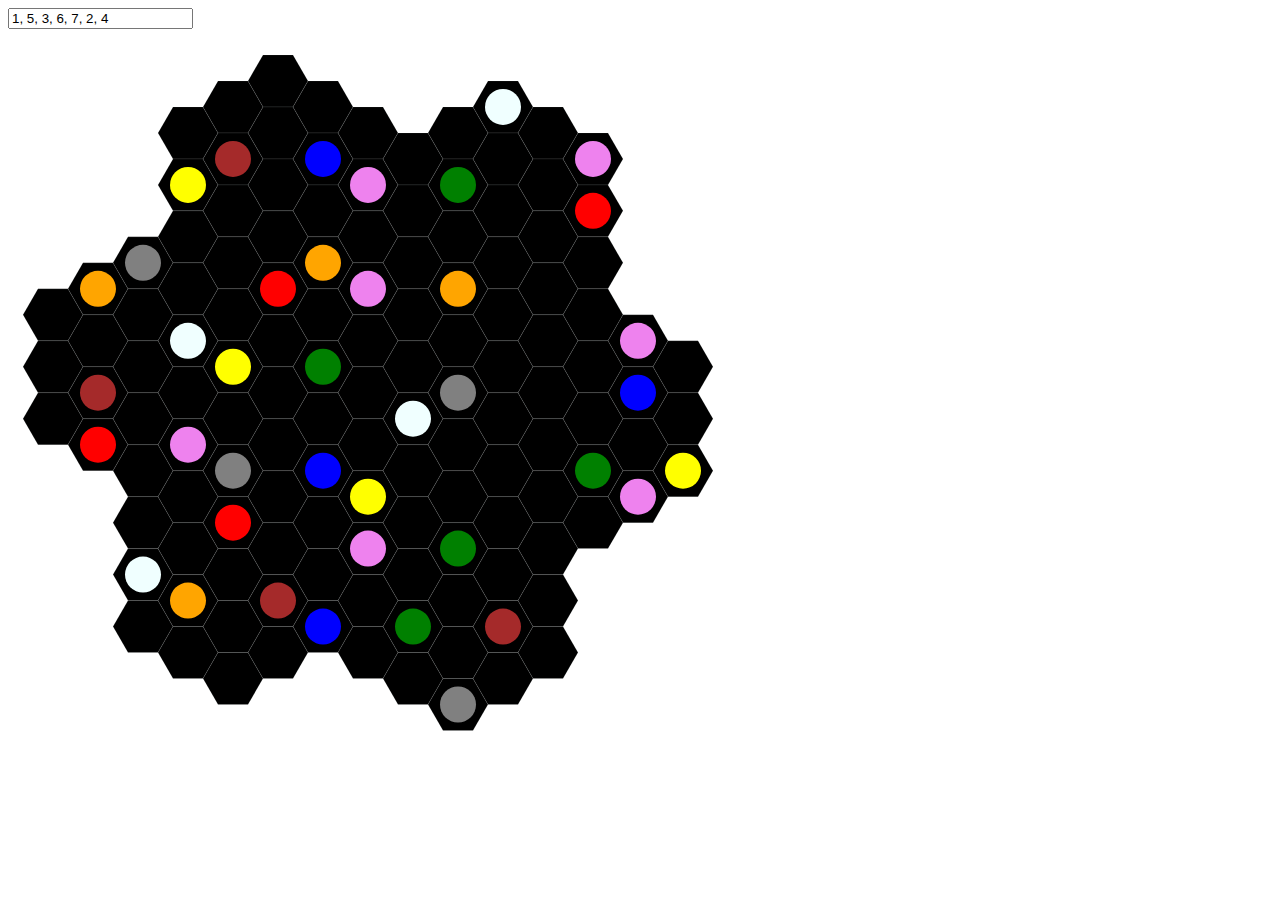
==== index.html @ 929fe075 "Init" ====
<script src="jquery-3.3.1.js"></script>
<script src="gaia.js"></script>
<script>
  $(function(){
    window.field = new Field(30, $('#field'))
    field.draw()
    $("#order").on("change", function(){
      let $this = $(this)
      console.log($this)
      field.draw($this.val())
    })
    $(document).on("click", "polygon", {}, function(){
      let $this = $(this)
      let name = $this.parents('g.tile').data('name')
      field.rotate(name)
    })

    $(document).on("click", "circle", {}, function(){
      
    })
  })
</script>
<style type="text/css">
text { fill: azure }
polygon { stroke: azure; stroke-width: 0.1 }
.planet-oxide { fill: red }
.planet-swamp { fill: brown }
.planet-terra { fill: blue }
.planet-gaia { fill: green }
.planet-volcanic { fill: orange }
.planet-transdim { fill: violet }
.planet-ice { fill: azure }
.planet-titanium { fill: gray }
.planet-desert { fill: yellow }
</style>
<body>
  <div>
    <input id="order" type="text" value="1, 5, 3, 6, 7, 2, 4"></input>
  </div>
  <svg id="field" xmlns="http://www.w3.org/2000/svg"></svg>
</body>
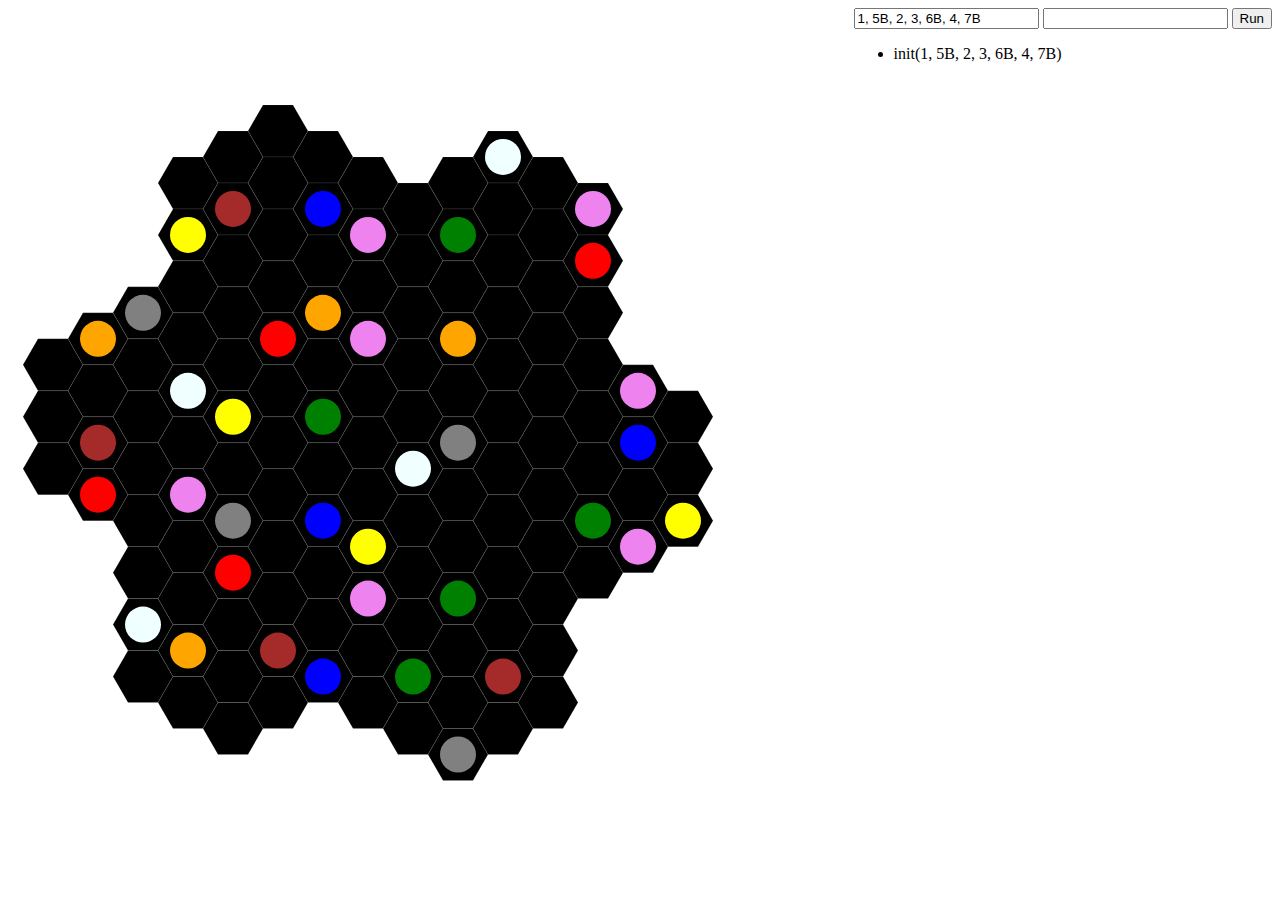
==== commit 2c3f4699: "Run" ====
--- a/index.html
+++ b/index.html
@@ -2,21 +2,53 @@
 <script src="gaia.js"></script>
 <script>
   $(function(){
-    window.field = new Field(30, $('#field'))
-    field.draw()
+    window.log = function(text) {
+      let li = $(`<li>${text}</li>`)
+      $('#log').append(li)
+    }
+
+    window.init = function(tiles) {
+      window.field = new Field(30, $('#field'), tiles)
+      field.draw()
+      window.log(`init(${tiles})`)
+    }
+
+    init($('#order').val())
+
     $("#order").on("change", function(){
-      let $this = $(this)
-      console.log($this)
-      field.draw($this.val())
+      init($(this).val())
     })
+
     $(document).on("click", "polygon", {}, function(){
       let $this = $(this)
       let name = $this.parents('g.tile').data('name')
       field.rotate(name)
+      log(`rotate(${name})`)
     })
 
     $(document).on("click", "circle", {}, function(){
-      
+      let $this = $(this)
+      let polygon = $this.parent().find('polygon')
+      $('#info').html(`${$this.data("planet")} @ (${polygon.data('coord').join(', ')})`)
+    })
+
+    $("#run").on("click", function(){
+      let log = $('#log')
+      let init = $('#init').val()
+      let tiles = init.split(/[,\s]+/)
+      let z = tiles.map(function(t){
+        let x = t.split(/#/)
+        return [x[0], x[1] === undefined ? 0 : parseInt(x[1])]
+      })
+      let x = z.map(a => a[0])
+      log.empty()
+      window.init(x.join(', '))
+      z.forEach(function(a){
+        for (var i = 0; i < a[1]; i++) {
+          window.field.rotate(a[0])
+          window.log(`rotate(${a[0]})`)
+        }
+      })
     })
   })
 </script>
@@ -34,8 +66,12 @@
 .planet-desert { fill: yellow }
 </style>
 <body>
-  <div>
-    <input id="order" type="text" value="1, 5, 3, 6, 7, 2, 4"></input>
+  <div style="float:right">
+    <div id="info"></div>
+    <input id="order" type="text" value="1, 5B, 2, 3, 6B, 4, 7B"></input>
+    <input id="init" type="text"></input>
+    <button id="run">Run</button>
+    <ul id="log"></ul>
   </div>
   <svg id="field" xmlns="http://www.w3.org/2000/svg"></svg>
 </body>
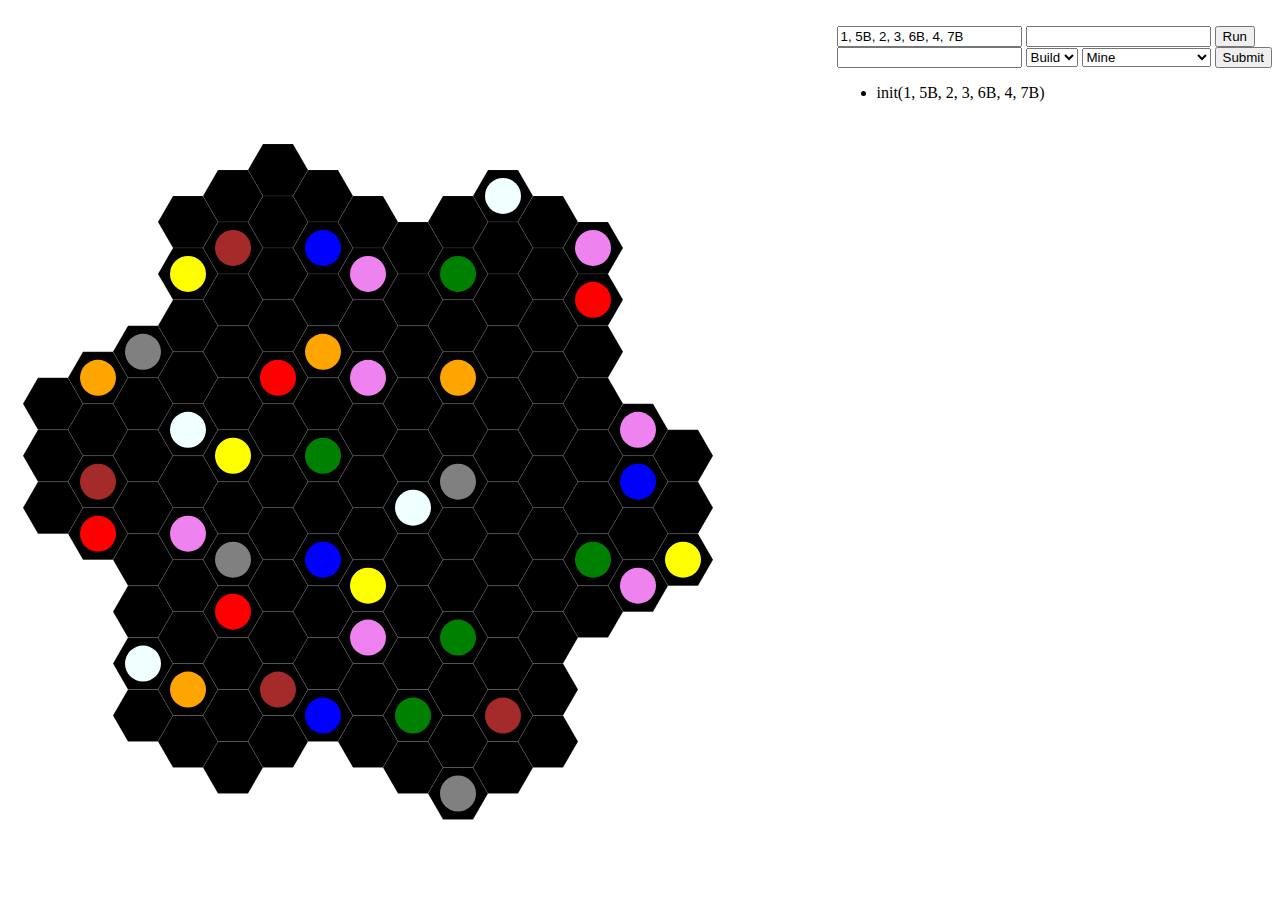
==== commit 00a42941: "build structures" ====
--- a/index.html
+++ b/index.html
@@ -1,57 +1,6 @@
 <script src="jquery-3.3.1.js"></script>
 <script src="gaia.js"></script>
-<script>
-  $(function(){
-    window.log = function(text) {
-      let li = $(`<li>${text}</li>`)
-      $('#log').append(li)
-    }
-
-    window.init = function(tiles) {
-      window.field = new Field(30, $('#field'), tiles)
-      field.draw()
-      window.log(`init(${tiles})`)
-    }
-
-    init($('#order').val())
-
-    $("#order").on("change", function(){
-      init($(this).val())
-    })
-
-    $(document).on("click", "polygon", {}, function(){
-      let $this = $(this)
-      let name = $this.parents('g.tile').data('name')
-      field.rotate(name)
-      log(`rotate(${name})`)
-    })
-
-    $(document).on("click", "circle", {}, function(){
-      let $this = $(this)
-      let polygon = $this.parent().find('polygon')
-      $('#info').html(`${$this.data("planet")} @ (${polygon.data('coord').join(', ')})`)
-    })
-
-    $("#run").on("click", function(){
-      let log = $('#log')
-      let init = $('#init').val()
-      let tiles = init.split(/[,\s]+/)
-      let z = tiles.map(function(t){
-        let x = t.split(/#/)
-        return [x[0], x[1] === undefined ? 0 : parseInt(x[1])]
-      })
-      let x = z.map(a => a[0])
-      log.empty()
-      window.init(x.join(', '))
-      z.forEach(function(a){
-        for (var i = 0; i < a[1]; i++) {
-          window.field.rotate(a[0])
-          window.log(`rotate(${a[0]})`)
-        }
-      })
-    })
-  })
-</script>
+<script src="index.js"></script>
 <style type="text/css">
 text { fill: azure }
 polygon { stroke: azure; stroke-width: 0.1 }
@@ -64,13 +13,37 @@
 .planet-ice { fill: azure }
 .planet-titanium { fill: gray }
 .planet-desert { fill: yellow }
+
+.struct-oxide { fill: black }
+.struct-swamp { fill: black }
+.struct-terra { fill: black }
+.struct-gaia { fill: black }
+.struct-volcanic { fill: black }
+.struct-transdim { fill: black }
+.struct-ice { fill: black }
+.struct-titanium { fill: black }
+.struct-desert { fill: black }
 </style>
 <body>
   <div style="float:right">
-    <div id="info"></div>
+    <div id="info">&nbsp;</div>
     <input id="order" type="text" value="1, 5B, 2, 3, 6B, 4, 7B"></input>
     <input id="init" type="text"></input>
     <button id="run">Run</button>
+    <div id="form">
+      <input id="coord" type="text"></input>
+      <select>
+        <option value="build">Build</option>
+      </select>
+      <select id="struct">
+        <option value="M">Mine</option>
+        <option value="TS">Trade Station</option>
+        <option value="PI">Planetary Institute</option>
+        <option value="RL">Research Lab</option>
+        <option value="A">Academy</option>
+      </select>
+      <button id="action">Submit</button>
+    </div>
     <ul id="log"></ul>
   </div>
   <svg id="field" xmlns="http://www.w3.org/2000/svg"></svg>
